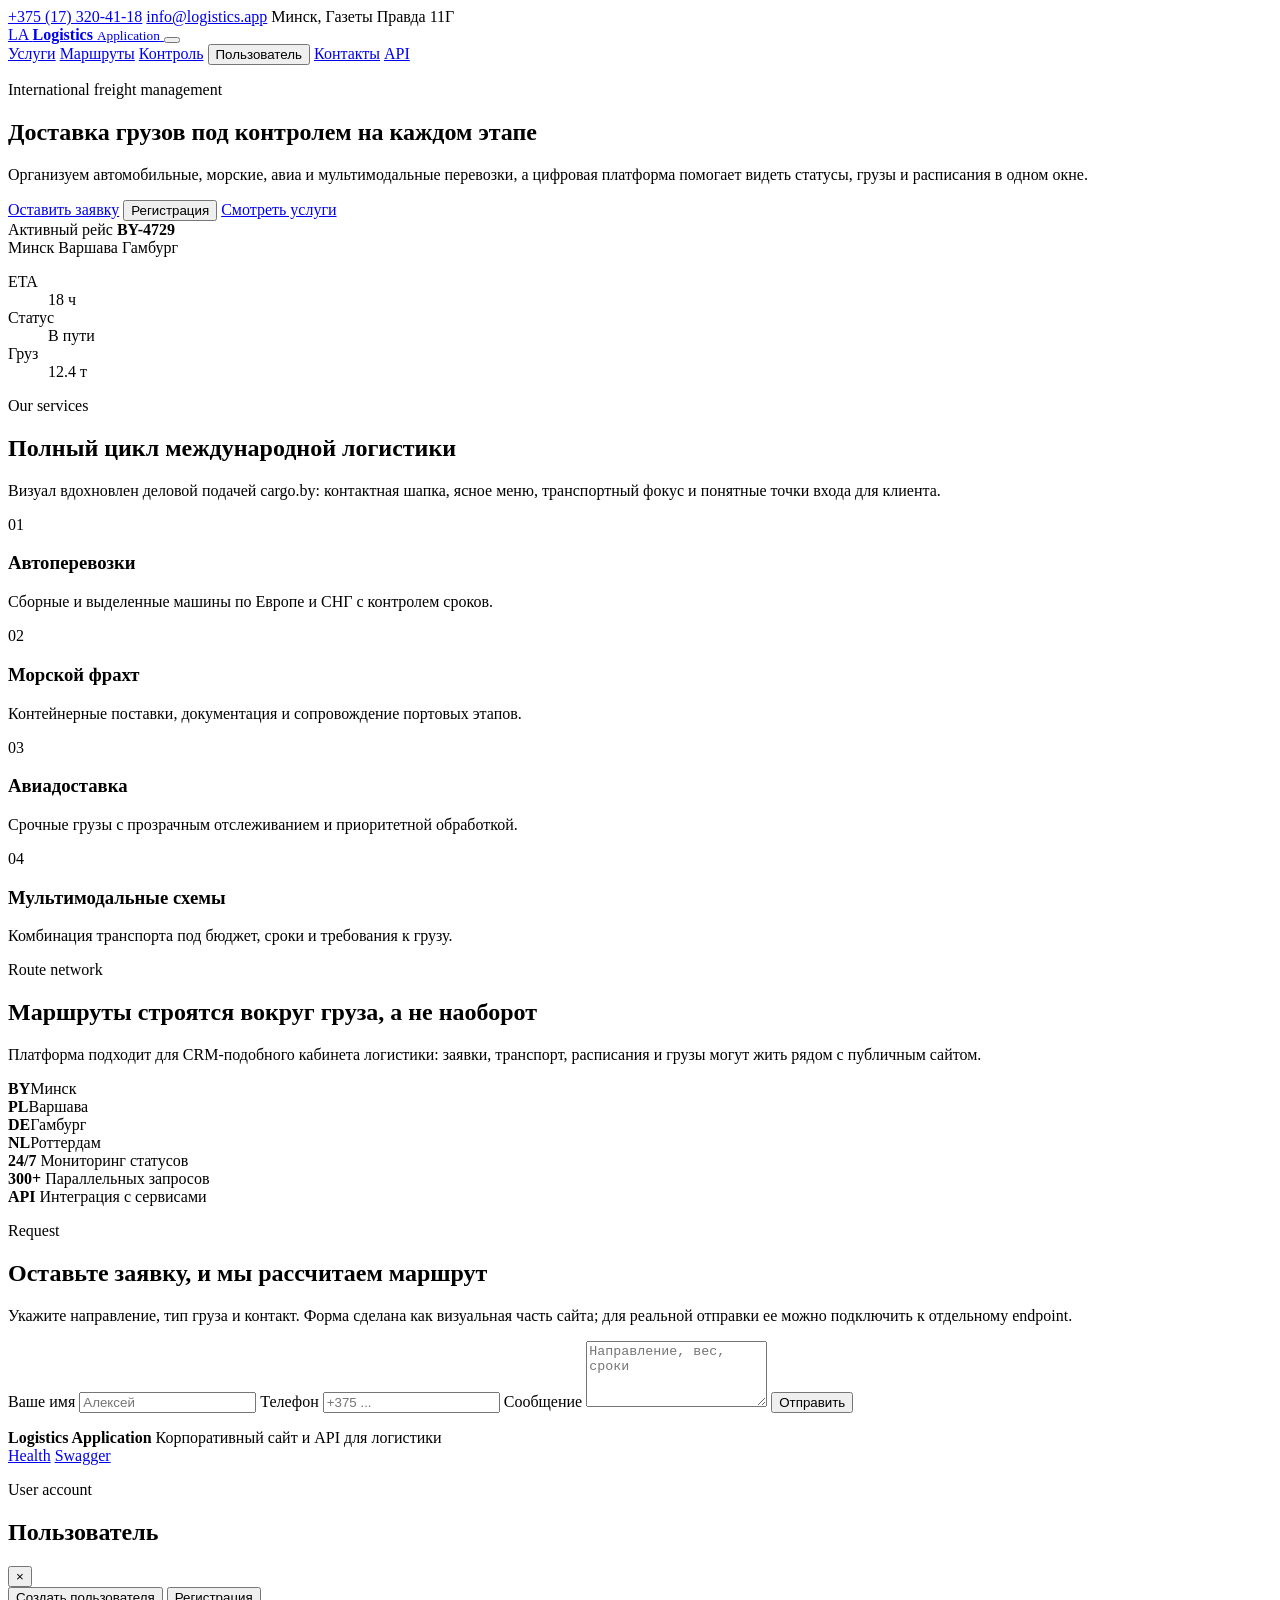
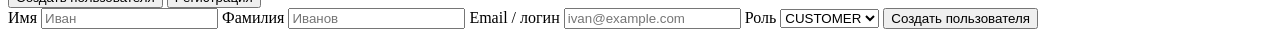
==== src/main/resources/static/index.html @ 78ec552a "add: lab_7" ====
<!doctype html>
<html lang="ru">
<head>
  <meta charset="utf-8">
  <meta name="viewport" content="width=device-width, initial-scale=1">
  <title>Logistics Application - международная логистика</title>
  <meta
      name="description"
      content="Корпоративный визуал для логистической платформы: перевозки, грузы, маршруты и контроль статусов.">
  <link rel="preconnect" href="https://images.unsplash.com">
  <link rel="stylesheet" href="/styles.css">
</head>
<body>
  <header class="site-header">
    <div class="topbar">
      <div class="container topbar__inner">
        <a href="tel:+375173204118">+375 (17) 320-41-18</a>
        <a href="mailto:info@logistics.app">info@logistics.app</a>
        <span>Минск, Газеты Правда 11Г</span>
      </div>
    </div>

    <nav class="navbar" aria-label="Основная навигация">
      <div class="container navbar__inner">
        <a class="brand" href="/" aria-label="Logistics Application">
          <span class="brand__mark">LA</span>
          <span>
            <strong>Logistics</strong>
            <small>Application</small>
          </span>
        </a>

        <button class="nav-toggle" type="button" aria-expanded="false" aria-controls="site-menu">
          <span></span>
          <span></span>
          <span></span>
        </button>

        <div class="nav-menu" id="site-menu">
          <a href="#services">Услуги</a>
          <a href="#routes">Маршруты</a>
          <a href="#control">Контроль</a>
          <button class="nav-menu__button" type="button" data-account-modal-open>Пользователь</button>
          <a href="#contacts">Контакты</a>
          <a class="nav-menu__api" href="/swagger-ui.html">API</a>
        </div>
      </div>
    </nav>
  </header>

  <main>
    <section class="hero">
      <div class="hero__media" aria-hidden="true"></div>
      <div class="container hero__inner">
        <div class="hero__content">
          <p class="eyebrow">International freight management</p>
          <h1>Доставка грузов под контролем на каждом этапе</h1>
          <p class="hero__lead">
            Организуем автомобильные, морские, авиа и мультимодальные перевозки,
            а цифровая платформа помогает видеть статусы, грузы и расписания в одном окне.
          </p>
          <div class="hero__actions">
            <a class="button button--primary" href="#request">Оставить заявку</a>
            <button class="button button--ghost" type="button" data-account-modal-open>Регистрация</button>
            <a class="button button--ghost" href="#services">Смотреть услуги</a>
          </div>
        </div>

        <aside class="shipment-panel" aria-label="Сводка перевозки">
          <div class="shipment-panel__header">
            <span>Активный рейс</span>
            <strong>BY-4729</strong>
          </div>
          <div class="route-line">
            <span>Минск</span>
            <i></i>
            <span>Варшава</span>
            <i></i>
            <span>Гамбург</span>
          </div>
          <dl class="shipment-panel__stats">
            <div>
              <dt>ETA</dt>
              <dd>18 ч</dd>
            </div>
            <div>
              <dt>Статус</dt>
              <dd>В пути</dd>
            </div>
            <div>
              <dt>Груз</dt>
              <dd>12.4 т</dd>
            </div>
          </dl>
        </aside>
      </div>
    </section>

    <section class="section section--intro" id="services">
      <div class="container">
        <div class="section-heading">
          <p class="eyebrow">Our services</p>
          <h2>Полный цикл международной логистики</h2>
          <p>
            Визуал вдохновлен деловой подачей cargo.by: контактная шапка,
            ясное меню, транспортный фокус и понятные точки входа для клиента.
          </p>
        </div>

        <div class="services-grid">
          <article class="service-card">
            <span class="service-card__icon">01</span>
            <h3>Автоперевозки</h3>
            <p>Сборные и выделенные машины по Европе и СНГ с контролем сроков.</p>
          </article>
          <article class="service-card">
            <span class="service-card__icon">02</span>
            <h3>Морской фрахт</h3>
            <p>Контейнерные поставки, документация и сопровождение портовых этапов.</p>
          </article>
          <article class="service-card">
            <span class="service-card__icon">03</span>
            <h3>Авиадоставка</h3>
            <p>Срочные грузы с прозрачным отслеживанием и приоритетной обработкой.</p>
          </article>
          <article class="service-card">
            <span class="service-card__icon">04</span>
            <h3>Мультимодальные схемы</h3>
            <p>Комбинация транспорта под бюджет, сроки и требования к грузу.</p>
          </article>
        </div>
      </div>
    </section>

    <section class="section route-showcase" id="routes">
      <div class="container route-showcase__inner">
        <div>
          <p class="eyebrow">Route network</p>
          <h2>Маршруты строятся вокруг груза, а не наоборот</h2>
          <p>
            Платформа подходит для CRM-подобного кабинета логистики:
            заявки, транспорт, расписания и грузы могут жить рядом с публичным сайтом.
          </p>
        </div>
        <div class="route-board" aria-label="Примеры направлений">
          <div><strong>BY</strong><span>Минск</span></div>
          <div><strong>PL</strong><span>Варшава</span></div>
          <div><strong>DE</strong><span>Гамбург</span></div>
          <div><strong>NL</strong><span>Роттердам</span></div>
        </div>
      </div>
    </section>

    <section class="section control-section" id="control">
      <div class="container control-section__inner">
        <div class="metric">
          <strong>24/7</strong>
          <span>Мониторинг статусов</span>
        </div>
        <div class="metric">
          <strong>300+</strong>
          <span>Параллельных запросов</span>
        </div>
        <div class="metric">
          <strong>API</strong>
          <span>Интеграция с сервисами</span>
        </div>
      </div>
    </section>

    <section class="section request-section" id="request">
      <div class="container request-section__inner">
        <div>
          <p class="eyebrow">Request</p>
          <h2>Оставьте заявку, и мы рассчитаем маршрут</h2>
          <p>
            Укажите направление, тип груза и контакт. Форма сделана как визуальная часть сайта;
            для реальной отправки ее можно подключить к отдельному endpoint.
          </p>
        </div>

        <form class="request-form" id="request-form">
          <label>
            Ваше имя
            <input name="name" type="text" placeholder="Алексей" required>
          </label>
          <label>
            Телефон
            <input name="phone" type="tel" placeholder="+375 ..." required>
          </label>
          <label>
            Сообщение
            <textarea name="message" rows="4" placeholder="Направление, вес, сроки"></textarea>
          </label>
          <button class="button button--primary" type="submit">Отправить</button>
          <p class="form-status request-form-status" role="status" aria-live="polite"></p>
        </form>
      </div>
    </section>
  </main>

  <footer class="footer" id="contacts">
    <div class="container footer__inner">
      <div>
        <strong>Logistics Application</strong>
        <span>Корпоративный сайт и API для логистики</span>
      </div>
      <div>
        <a href="/api/health">Health</a>
        <a href="/swagger-ui.html">Swagger</a>
      </div>
    </div>
  </footer>

  <div class="account-modal" id="account-modal" aria-hidden="true">
    <div class="account-modal__overlay" data-account-modal-close></div>
    <section
        class="account-dialog"
        role="dialog"
        aria-modal="true"
        aria-labelledby="account-modal-title">
      <div class="account-dialog__header">
        <div>
          <p class="eyebrow">User account</p>
          <h2 id="account-modal-title">Пользователь</h2>
        </div>
        <button class="account-dialog__close" type="button" aria-label="Закрыть" data-account-modal-close>
          ×
        </button>
      </div>

      <div class="account-tabs" role="tablist" aria-label="Действия с пользователем">
        <button
            class="account-tabs__button is-active"
            id="create-user-tab"
            type="button"
            role="tab"
            aria-selected="true"
            aria-controls="create-user-panel"
            data-account-tab="create">
          Создать пользователя
        </button>
        <button
            class="account-tabs__button"
            id="register-tab"
            type="button"
            role="tab"
            aria-selected="false"
            aria-controls="register-panel"
            data-account-tab="register">
          Регистрация
        </button>
      </div>

      <div class="account-panel is-active" id="create-user-panel" role="tabpanel" aria-labelledby="create-user-tab">
        <form class="request-form account-form" id="create-user-form">
          <label>
            Имя
            <input name="firstName" type="text" placeholder="Иван" required maxlength="100">
          </label>
          <label>
            Фамилия
            <input name="lastName" type="text" placeholder="Иванов" required maxlength="100">
          </label>
          <label>
            Email / логин
            <input name="email" type="email" placeholder="ivan@example.com" required maxlength="255">
          </label>
          <label>
            Роль
            <select name="role" required>
              <option value="CUSTOMER">CUSTOMER</option>
              <option value="MANAGER">MANAGER</option>
              <option value="CARRIER">CARRIER</option>
              <option value="ADMIN">ADMIN</option>
            </select>
          </label>
          <button class="button button--primary" type="submit">Создать пользователя</button>
          <p class="form-status create-user-form-status" role="status" aria-live="polite"></p>
        </form>
      </div>

      <div class="account-panel" id="register-panel" role="tabpanel" aria-labelledby="register-tab" hidden>
        <form class="request-form account-form" id="register-form">
          <label>
            Имя
            <input name="firstName" type="text" placeholder="Анна" required maxlength="100">
          </label>
          <label>
            Фамилия
            <input name="lastName" type="text" placeholder="Смирнова" required maxlength="100">
          </label>
          <label>
            Email / логин
            <input name="email" type="email" placeholder="anna@example.com" required maxlength="255">
          </label>
          <input name="role" type="hidden" value="CUSTOMER">
          <button class="button button--primary" type="submit">Зарегистрироваться</button>
          <p class="form-status register-form-status" role="status" aria-live="polite"></p>
        </form>
      </div>
    </section>
  </div>

  <script src="/script.js"></script>
</body>
</html>
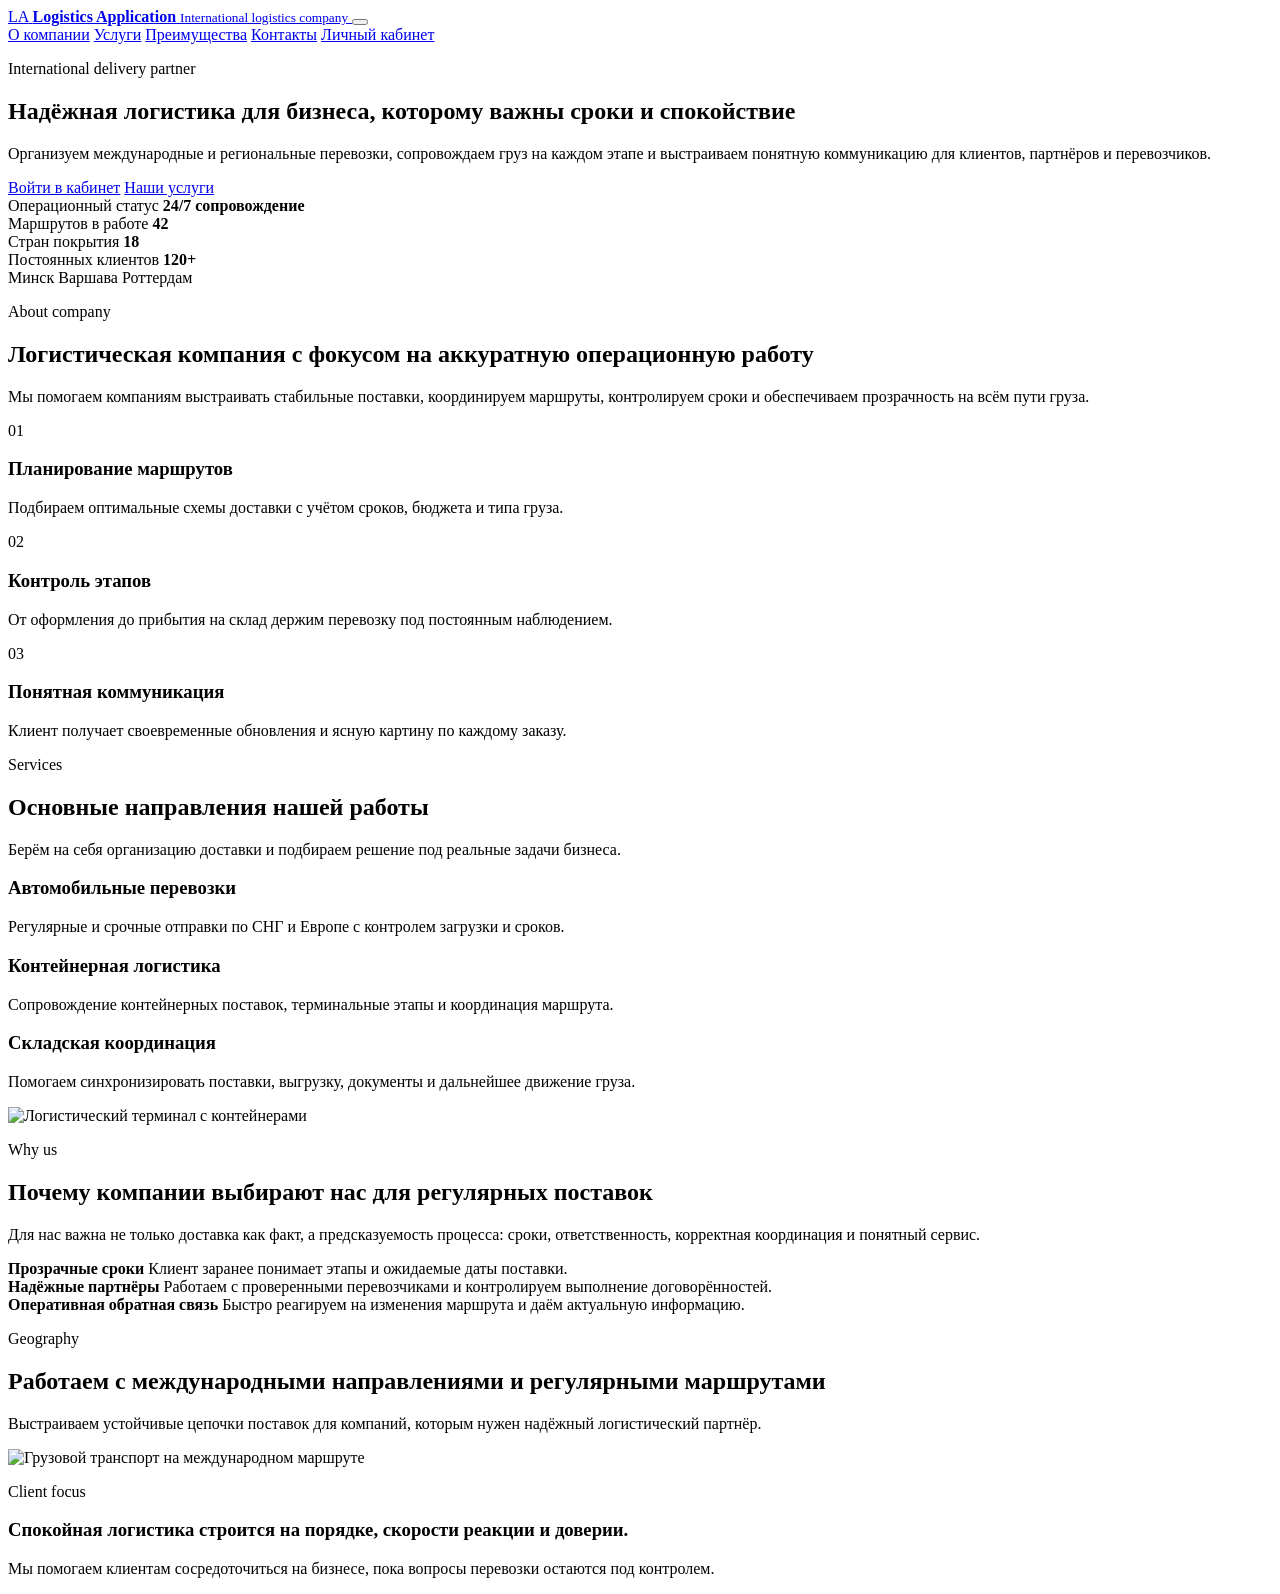
==== commit 7b257b23: "fix: visual" ====
--- a/src/main/resources/static/index.html
+++ b/src/main/resources/static/index.html
@@ -6,27 +6,19 @@
   <title>Logistics Application - международная логистика</title>
   <meta
       name="description"
-      content="Корпоративный визуал для логистической платформы: перевозки, грузы, маршруты и контроль статусов.">
+      content="Современная логистическая компания с международными перевозками, прозрачными сроками и надёжной доставкой грузов.">
   <link rel="preconnect" href="https://images.unsplash.com">
   <link rel="stylesheet" href="/styles.css">
 </head>
-<body>
-  <header class="site-header">
-    <div class="topbar">
-      <div class="container topbar__inner">
-        <a href="tel:+375173204118">+375 (17) 320-41-18</a>
-        <a href="mailto:info@logistics.app">info@logistics.app</a>
-        <span>Минск, Газеты Правда 11Г</span>
-      </div>
-    </div>
-
-    <nav class="navbar" aria-label="Основная навигация">
-      <div class="container navbar__inner">
-        <a class="brand" href="/" aria-label="Logistics Application">
+<body data-page="home">
+  <div class="page-shell">
+    <header class="site-header">
+      <div class="container header-row">
+        <a class="brand" href="/">
           <span class="brand__mark">LA</span>
-          <span>
-            <strong>Logistics</strong>
-            <small>Application</small>
+          <span class="brand__text">
+            <strong>Logistics Application</strong>
+            <small>International logistics company</small>
           </span>
         </a>
 
@@ -36,270 +28,178 @@
           <span></span>
         </button>
 
-        <div class="nav-menu" id="site-menu">
+        <nav class="nav-menu" id="site-menu" aria-label="Основная навигация">
+          <a href="#company">О компании</a>
           <a href="#services">Услуги</a>
-          <a href="#routes">Маршруты</a>
-          <a href="#control">Контроль</a>
-          <button class="nav-menu__button" type="button" data-account-modal-open>Пользователь</button>
+          <a href="#advantages">Преимущества</a>
           <a href="#contacts">Контакты</a>
-          <a class="nav-menu__api" href="/swagger-ui.html">API</a>
-        </div>
+          <a class="button button--nav" href="/auth.html">Личный кабинет</a>
+        </nav>
       </div>
-    </nav>
-  </header>
-
-  <main>
-    <section class="hero">
-      <div class="hero__media" aria-hidden="true"></div>
-      <div class="container hero__inner">
-        <div class="hero__content">
-          <p class="eyebrow">International freight management</p>
-          <h1>Доставка грузов под контролем на каждом этапе</h1>
-          <p class="hero__lead">
-            Организуем автомобильные, морские, авиа и мультимодальные перевозки,
-            а цифровая платформа помогает видеть статусы, грузы и расписания в одном окне.
-          </p>
-          <div class="hero__actions">
-            <a class="button button--primary" href="#request">Оставить заявку</a>
-            <button class="button button--ghost" type="button" data-account-modal-open>Регистрация</button>
-            <a class="button button--ghost" href="#services">Смотреть услуги</a>
-          </div>
-        </div>
-
-        <aside class="shipment-panel" aria-label="Сводка перевозки">
-          <div class="shipment-panel__header">
-            <span>Активный рейс</span>
-            <strong>BY-4729</strong>
-          </div>
-          <div class="route-line">
-            <span>Минск</span>
-            <i></i>
-            <span>Варшава</span>
-            <i></i>
-            <span>Гамбург</span>
-          </div>
-          <dl class="shipment-panel__stats">
-            <div>
-              <dt>ETA</dt>
-              <dd>18 ч</dd>
-            </div>
-            <div>
-              <dt>Статус</dt>
-              <dd>В пути</dd>
-            </div>
-            <div>
-              <dt>Груз</dt>
-              <dd>12.4 т</dd>
-            </div>
-          </dl>
-        </aside>
-      </div>
-    </section>
-
-    <section class="section section--intro" id="services">
-      <div class="container">
-        <div class="section-heading">
-          <p class="eyebrow">Our services</p>
-          <h2>Полный цикл международной логистики</h2>
-          <p>
-            Визуал вдохновлен деловой подачей cargo.by: контактная шапка,
-            ясное меню, транспортный фокус и понятные точки входа для клиента.
-          </p>
-        </div>
-
-        <div class="services-grid">
-          <article class="service-card">
-            <span class="service-card__icon">01</span>
-            <h3>Автоперевозки</h3>
-            <p>Сборные и выделенные машины по Европе и СНГ с контролем сроков.</p>
-          </article>
-          <article class="service-card">
-            <span class="service-card__icon">02</span>
-            <h3>Морской фрахт</h3>
-            <p>Контейнерные поставки, документация и сопровождение портовых этапов.</p>
-          </article>
-          <article class="service-card">
-            <span class="service-card__icon">03</span>
-            <h3>Авиадоставка</h3>
-            <p>Срочные грузы с прозрачным отслеживанием и приоритетной обработкой.</p>
-          </article>
-          <article class="service-card">
-            <span class="service-card__icon">04</span>
-            <h3>Мультимодальные схемы</h3>
-            <p>Комбинация транспорта под бюджет, сроки и требования к грузу.</p>
-          </article>
-        </div>
-      </div>
-    </section>
-
-    <section class="section route-showcase" id="routes">
-      <div class="container route-showcase__inner">
-        <div>
-          <p class="eyebrow">Route network</p>
-          <h2>Маршруты строятся вокруг груза, а не наоборот</h2>
-          <p>
-            Платформа подходит для CRM-подобного кабинета логистики:
-            заявки, транспорт, расписания и грузы могут жить рядом с публичным сайтом.
-          </p>
-        </div>
-        <div class="route-board" aria-label="Примеры направлений">
-          <div><strong>BY</strong><span>Минск</span></div>
-          <div><strong>PL</strong><span>Варшава</span></div>
-          <div><strong>DE</strong><span>Гамбург</span></div>
-          <div><strong>NL</strong><span>Роттердам</span></div>
-        </div>
-      </div>
-    </section>
-
-    <section class="section control-section" id="control">
-      <div class="container control-section__inner">
-        <div class="metric">
-          <strong>24/7</strong>
-          <span>Мониторинг статусов</span>
-        </div>
-        <div class="metric">
-          <strong>300+</strong>
-          <span>Параллельных запросов</span>
-        </div>
-        <div class="metric">
-          <strong>API</strong>
-          <span>Интеграция с сервисами</span>
-        </div>
-      </div>
-    </section>
-
-    <section class="section request-section" id="request">
-      <div class="container request-section__inner">
-        <div>
-          <p class="eyebrow">Request</p>
-          <h2>Оставьте заявку, и мы рассчитаем маршрут</h2>
-          <p>
-            Укажите направление, тип груза и контакт. Форма сделана как визуальная часть сайта;
-            для реальной отправки ее можно подключить к отдельному endpoint.
-          </p>
-        </div>
-
-        <form class="request-form" id="request-form">
-          <label>
-            Ваше имя
-            <input name="name" type="text" placeholder="Алексей" required>
-          </label>
-          <label>
-            Телефон
-            <input name="phone" type="tel" placeholder="+375 ..." required>
-          </label>
-          <label>
-            Сообщение
-            <textarea name="message" rows="4" placeholder="Направление, вес, сроки"></textarea>
-          </label>
-          <button class="button button--primary" type="submit">Отправить</button>
-          <p class="form-status request-form-status" role="status" aria-live="polite"></p>
-        </form>
-      </div>
-    </section>
-  </main>
-
-  <footer class="footer" id="contacts">
-    <div class="container footer__inner">
-      <div>
-        <strong>Logistics Application</strong>
-        <span>Корпоративный сайт и API для логистики</span>
-      </div>
-      <div>
-        <a href="/api/health">Health</a>
-        <a href="/swagger-ui.html">Swagger</a>
-      </div>
-    </div>
-  </footer>
-
-  <div class="account-modal" id="account-modal" aria-hidden="true">
-    <div class="account-modal__overlay" data-account-modal-close></div>
-    <section
-        class="account-dialog"
-        role="dialog"
-        aria-modal="true"
-        aria-labelledby="account-modal-title">
-      <div class="account-dialog__header">
-        <div>
-          <p class="eyebrow">User account</p>
-          <h2 id="account-modal-title">Пользователь</h2>
-        </div>
-        <button class="account-dialog__close" type="button" aria-label="Закрыть" data-account-modal-close>
-          ×
-        </button>
-      </div>
-
-      <div class="account-tabs" role="tablist" aria-label="Действия с пользователем">
-        <button
-            class="account-tabs__button is-active"
-            id="create-user-tab"
-            type="button"
-            role="tab"
-            aria-selected="true"
-            aria-controls="create-user-panel"
-            data-account-tab="create">
-          Создать пользователя
-        </button>
-        <button
-            class="account-tabs__button"
-            id="register-tab"
-            type="button"
-            role="tab"
-            aria-selected="false"
-            aria-controls="register-panel"
-            data-account-tab="register">
-          Регистрация
-        </button>
-      </div>
-
-      <div class="account-panel is-active" id="create-user-panel" role="tabpanel" aria-labelledby="create-user-tab">
-        <form class="request-form account-form" id="create-user-form">
-          <label>
-            Имя
-            <input name="firstName" type="text" placeholder="Иван" required maxlength="100">
-          </label>
-          <label>
-            Фамилия
-            <input name="lastName" type="text" placeholder="Иванов" required maxlength="100">
-          </label>
-          <label>
-            Email / логин
-            <input name="email" type="email" placeholder="ivan@example.com" required maxlength="255">
-          </label>
-          <label>
-            Роль
-            <select name="role" required>
-              <option value="CUSTOMER">CUSTOMER</option>
-              <option value="MANAGER">MANAGER</option>
-              <option value="CARRIER">CARRIER</option>
-              <option value="ADMIN">ADMIN</option>
-            </select>
-          </label>
-          <button class="button button--primary" type="submit">Создать пользователя</button>
-          <p class="form-status create-user-form-status" role="status" aria-live="polite"></p>
-        </form>
-      </div>
-
-      <div class="account-panel" id="register-panel" role="tabpanel" aria-labelledby="register-tab" hidden>
-        <form class="request-form account-form" id="register-form">
-          <label>
-            Имя
-            <input name="firstName" type="text" placeholder="Анна" required maxlength="100">
-          </label>
-          <label>
-            Фамилия
-            <input name="lastName" type="text" placeholder="Смирнова" required maxlength="100">
-          </label>
-          <label>
-            Email / логин
-            <input name="email" type="email" placeholder="anna@example.com" required maxlength="255">
-          </label>
-          <input name="role" type="hidden" value="CUSTOMER">
-          <button class="button button--primary" type="submit">Зарегистрироваться</button>
-          <p class="form-status register-form-status" role="status" aria-live="polite"></p>
-        </form>
-      </div>
-    </section>
+    </header>
+
+    <main>
+      <section class="hero hero--company">
+        <div class="container hero__grid">
+          <div class="hero__content hero__content--company">
+            <p class="eyebrow">International delivery partner</p>
+            <h1>Надёжная логистика для бизнеса, которому важны сроки и спокойствие</h1>
+            <p class="hero__lead">
+              Организуем международные и региональные перевозки, сопровождаем груз на каждом этапе
+              и выстраиваем понятную коммуникацию для клиентов, партнёров и перевозчиков.
+            </p>
+            <div class="hero__actions">
+              <a class="button button--primary" href="/auth.html">Войти в кабинет</a>
+              <a class="button button--secondary" href="#services">Наши услуги</a>
+            </div>
+          </div>
+
+          <aside class="hero-card hero-card--company">
+            <div class="hero-card__line">
+              <span>Операционный статус</span>
+              <strong>24/7 сопровождение</strong>
+            </div>
+            <div class="hero-card__metrics">
+              <article>
+                <span>Маршрутов в работе</span>
+                <strong>42</strong>
+              </article>
+              <article>
+                <span>Стран покрытия</span>
+                <strong>18</strong>
+              </article>
+              <article>
+                <span>Постоянных клиентов</span>
+                <strong>120+</strong>
+              </article>
+            </div>
+            <div class="hero-card__route">
+              <span>Минск</span>
+              <i></i>
+              <span>Варшава</span>
+              <i></i>
+              <span>Роттердам</span>
+            </div>
+          </aside>
+        </div>
+      </section>
+
+      <section class="section" id="company">
+        <div class="container">
+          <div class="section-heading">
+            <p class="eyebrow">About company</p>
+            <h2>Логистическая компания с фокусом на аккуратную операционную работу</h2>
+            <p>
+              Мы помогаем компаниям выстраивать стабильные поставки, координируем маршруты,
+              контролируем сроки и обеспечиваем прозрачность на всём пути груза.
+            </p>
+          </div>
+
+          <div class="company-grid">
+            <article class="feature-card">
+              <span class="feature-card__number">01</span>
+              <h3>Планирование маршрутов</h3>
+              <p>Подбираем оптимальные схемы доставки с учётом сроков, бюджета и типа груза.</p>
+            </article>
+            <article class="feature-card">
+              <span class="feature-card__number">02</span>
+              <h3>Контроль этапов</h3>
+              <p>От оформления до прибытия на склад держим перевозку под постоянным наблюдением.</p>
+            </article>
+            <article class="feature-card">
+              <span class="feature-card__number">03</span>
+              <h3>Понятная коммуникация</h3>
+              <p>Клиент получает своевременные обновления и ясную картину по каждому заказу.</p>
+            </article>
+          </div>
+        </div>
+      </section>
+
+      <section class="section section--warm" id="services">
+        <div class="container">
+          <div class="section-heading">
+            <p class="eyebrow">Services</p>
+            <h2>Основные направления нашей работы</h2>
+            <p>Берём на себя организацию доставки и подбираем решение под реальные задачи бизнеса.</p>
+          </div>
+
+          <div class="service-showcase">
+            <article class="service-card-modern">
+              <h3>Автомобильные перевозки</h3>
+              <p>Регулярные и срочные отправки по СНГ и Европе с контролем загрузки и сроков.</p>
+            </article>
+            <article class="service-card-modern">
+              <h3>Контейнерная логистика</h3>
+              <p>Сопровождение контейнерных поставок, терминальные этапы и координация маршрута.</p>
+            </article>
+            <article class="service-card-modern">
+              <h3>Складская координация</h3>
+              <p>Помогаем синхронизировать поставки, выгрузку, документы и дальнейшее движение груза.</p>
+            </article>
+            <article class="service-card-modern service-card-modern--image">
+              <img
+                  src="https://images.unsplash.com/photo-1586528116311-ad8dd3c8310d?auto=format&fit=crop&w=1200&q=80"
+                  alt="Логистический терминал с контейнерами">
+            </article>
+          </div>
+        </div>
+      </section>
+
+      <section class="section" id="advantages">
+        <div class="container split-layout">
+          <div>
+            <p class="eyebrow">Why us</p>
+            <h2>Почему компании выбирают нас для регулярных поставок</h2>
+            <p>
+              Для нас важна не только доставка как факт, а предсказуемость процесса:
+              сроки, ответственность, корректная координация и понятный сервис.
+            </p>
+          </div>
+
+          <div class="info-panel">
+            <article>
+              <strong>Прозрачные сроки</strong>
+              <span>Клиент заранее понимает этапы и ожидаемые даты поставки.</span>
+            </article>
+            <article>
+              <strong>Надёжные партнёры</strong>
+              <span>Работаем с проверенными перевозчиками и контролируем выполнение договорённостей.</span>
+            </article>
+            <article>
+              <strong>Оперативная обратная связь</strong>
+              <span>Быстро реагируем на изменения маршрута и даём актуальную информацию.</span>
+            </article>
+          </div>
+        </div>
+      </section>
+
+      <section class="section section--gallery">
+        <div class="container">
+          <div class="section-heading">
+            <p class="eyebrow">Geography</p>
+            <h2>Работаем с международными направлениями и регулярными маршрутами</h2>
+            <p>Выстраиваем устойчивые цепочки поставок для компаний, которым нужен надёжный логистический партнёр.</p>
+          </div>
+
+          <div class="gallery-grid">
+            <article class="gallery-card">
+              <img
+                  src="https://images.unsplash.com/photo-1494412651409-8963ce7935a7?auto=format&fit=crop&w=1200&q=80"
+                  alt="Грузовой транспорт на международном маршруте">
+            </article>
+            <article class="gallery-card gallery-card--quote">
+              <div class="quote-card">
+                <p class="eyebrow">Client focus</p>
+                <h3>Спокойная логистика строится на порядке, скорости реакции и доверии.</h3>
+                <p>Мы помогаем клиентам сосредоточиться на бизнесе, пока вопросы перевозки остаются под контролем.</p>
+              </div>
+            </article>
+          </div>
+        </div>
+      </section>
+
+    </main>
+
   </div>
 
   <script src="/script.js"></script>
